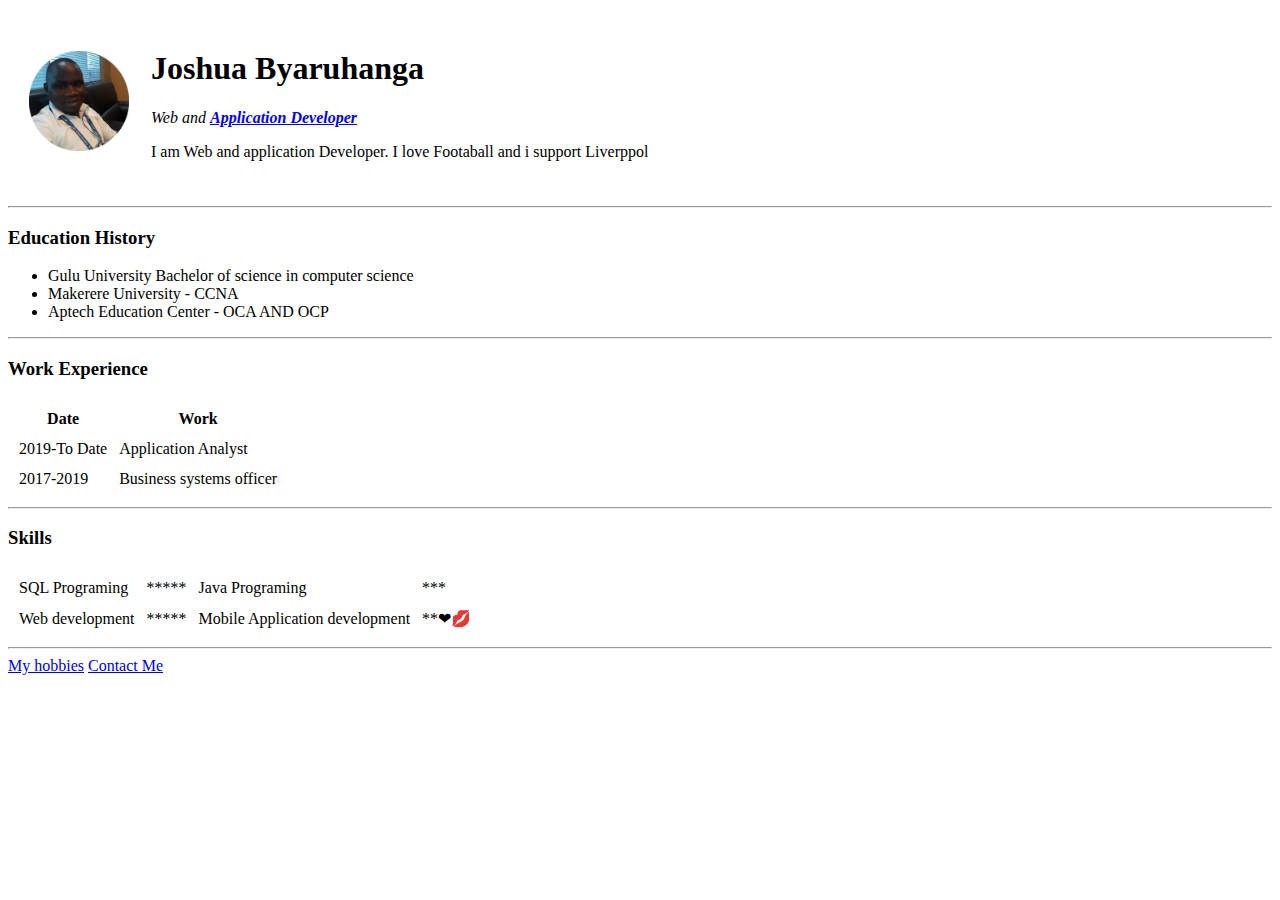
==== index.html @ fdba05da "add initial cv website files" ====
<!DOCTYPE html>
<html lang="en" dir="ltr">

<head>
  <meta charset="utf-8">
  <title>Joshua's Personal Site</title>
</head>

<body>
  <table cellspacing="20">
    <tr>
      <td><img src="images\jb.png" alt="Joshua Profile picture" height="100" width="100"></td>
      <td>
        <h1>Joshua Byaruhanga</h1>
        <p> <em>Web and <strong><a href="https://www.appbrewery.co/p/web-development-course-resources/">Application Developer</a></strong></em></p>
        <p>I am Web and application Developer. I love Footaball and i support Liverppol</p>
      </td>
    </tr>
  </table>
  <hr>
  <h3>Education History</h3>
  <ul>
    <li>Gulu University Bachelor of science in computer science</li>
    <li>Makerere University - CCNA</li>
    <li>Aptech Education Center - OCA AND OCP</li>
  </ul>
  <hr>
  <h3>Work Experience</h3>

  <table cellspacing="10">
    <thead>
      <tr>
        <th>Date</th>
        <th>Work</th>
      </tr>
    </thead>
    <tbody>

    </tbody>
    <tfoot>

    </tfoot>
    <tr>
      <td>2019-To Date</td>
      <td>Application Analyst</td>
    </tr>
    <tr>
      <td>2017-2019</td>
      <td>Business systems officer</td>
    </tr>
  </table>
  <hr>
  <h3>Skills</h3>
  <table cellspacing="10">
    <tr>
      <td>SQL Programing</td>
      <td>*****</td>
      <td>Java Programing</td>
      <td>***</td>
    </tr>
    <tr>
      <td>Web development</td>
      <td>*****</td>
      <td>Mobile Application development</td>
      <td>**❤💋</td>
    </tr>
  </table>
  <hr>
  <a href="hobbies.html">My hobbies</a>
  <a href="contact-me.html">Contact Me</a>

</body>

</html>
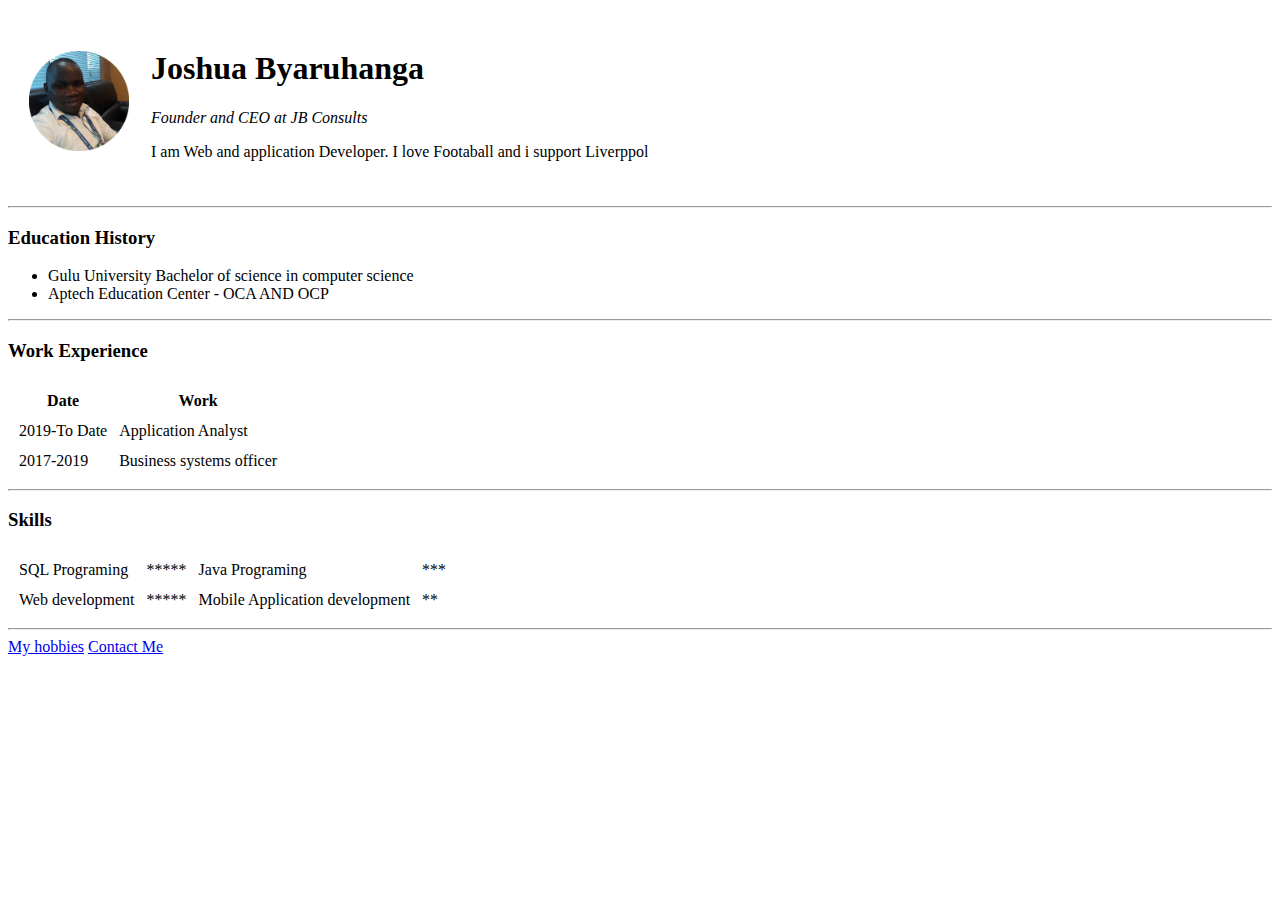
==== commit 04fd16aa: "Update" ====
--- a/index.html
+++ b/index.html
@@ -12,7 +12,7 @@
       <td><img src="images\jb.png" alt="Joshua Profile picture" height="100" width="100"></td>
       <td>
         <h1>Joshua Byaruhanga</h1>
-        <p> <em>Web and <strong><a href="https://www.appbrewery.co/p/web-development-course-resources/">Application Developer</a></strong></em></p>
+        <p> <em>Founder and CEO at JB Consults</em></p>
         <p>I am Web and application Developer. I love Footaball and i support Liverppol</p>
       </td>
     </tr>
@@ -21,7 +21,6 @@
   <h3>Education History</h3>
   <ul>
     <li>Gulu University Bachelor of science in computer science</li>
-    <li>Makerere University - CCNA</li>
     <li>Aptech Education Center - OCA AND OCP</li>
   </ul>
   <hr>
@@ -62,7 +61,7 @@
       <td>Web development</td>
       <td>*****</td>
       <td>Mobile Application development</td>
-      <td>**❤💋</td>
+      <td>**</td>
     </tr>
   </table>
   <hr>
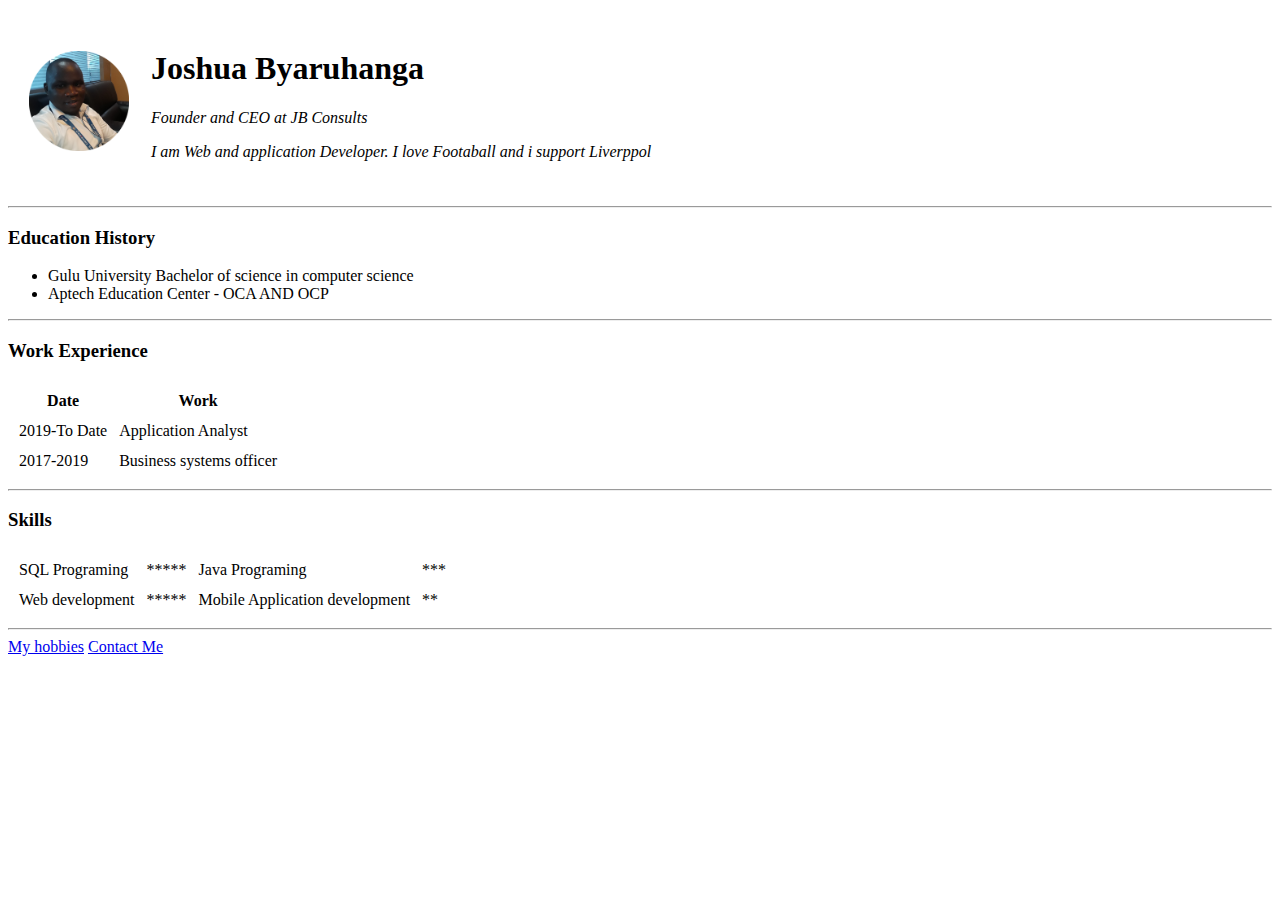
==== commit 3ba07f16: "update" ====
--- a/index.html
+++ b/index.html
@@ -13,7 +13,7 @@
       <td>
         <h1>Joshua Byaruhanga</h1>
         <p> <em>Founder and CEO at JB Consults</em></p>
-        <p>I am Web and application Developer. I love Footaball and i support Liverppol</p>
+        <p> <em>I am Web and application Developer. I love Footaball and i support Liverppol</em></p>
       </td>
     </tr>
   </table>
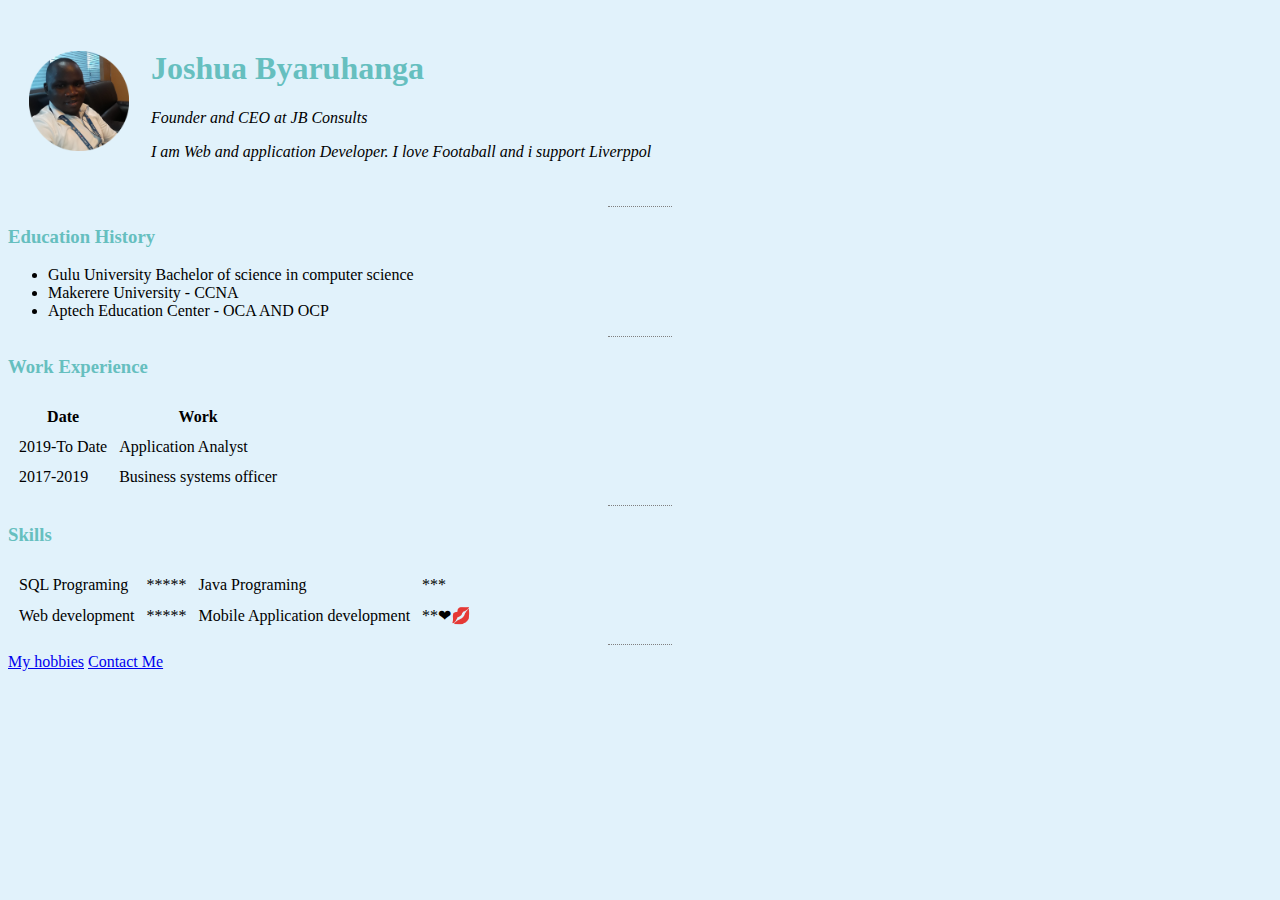
==== commit 0c5405ed: "adding files" ====
--- a/index.html
+++ b/index.html
@@ -4,16 +4,18 @@
 <head>
   <meta charset="utf-8">
   <title>Joshua's Personal Site</title>
+  <link rel="stylesheet" href="css/styles.css">
 </head>
 
 <body>
   <table cellspacing="20">
     <tr>
-      <td><img src="images\jb.png" alt="Joshua Profile picture" height="100" width="100"></td>
+
+        <td><img src="images\jb.png" alt="Joshua Profile picture" ></td>
       <td>
         <h1>Joshua Byaruhanga</h1>
         <p> <em>Founder and CEO at JB Consults</em></p>
-        <p> <em>I am Web and application Developer. I love Footaball and i support Liverppol</em></p>
+          <p> <em>I am Web and application Developer. I love Footaball and i support Liverppol</em></p>
       </td>
     </tr>
   </table>
@@ -21,6 +23,7 @@
   <h3>Education History</h3>
   <ul>
     <li>Gulu University Bachelor of science in computer science</li>
+    <li>Makerere University - CCNA</li>
     <li>Aptech Education Center - OCA AND OCP</li>
   </ul>
   <hr>
@@ -61,7 +64,7 @@
       <td>Web development</td>
       <td>*****</td>
       <td>Mobile Application development</td>
-      <td>**</td>
+      <td>**❤💋</td>
     </tr>
   </table>
   <hr>
--- a/css/styles.css
+++ b/css/styles.css
@@ -0,0 +1,22 @@
+body{
+  background-color: #E1F2FB;
+}
+hr{
+  border-style:none;
+  border-top-style:dotted;
+  border-color:grey;
+  border-width:1px;
+  width:5%;
+}
+
+h1{
+  color: #66BFBF
+}
+h3{
+  color: #66BFBF
+
+}
+img{
+  height: 100px;
+  width: 100px;
+}
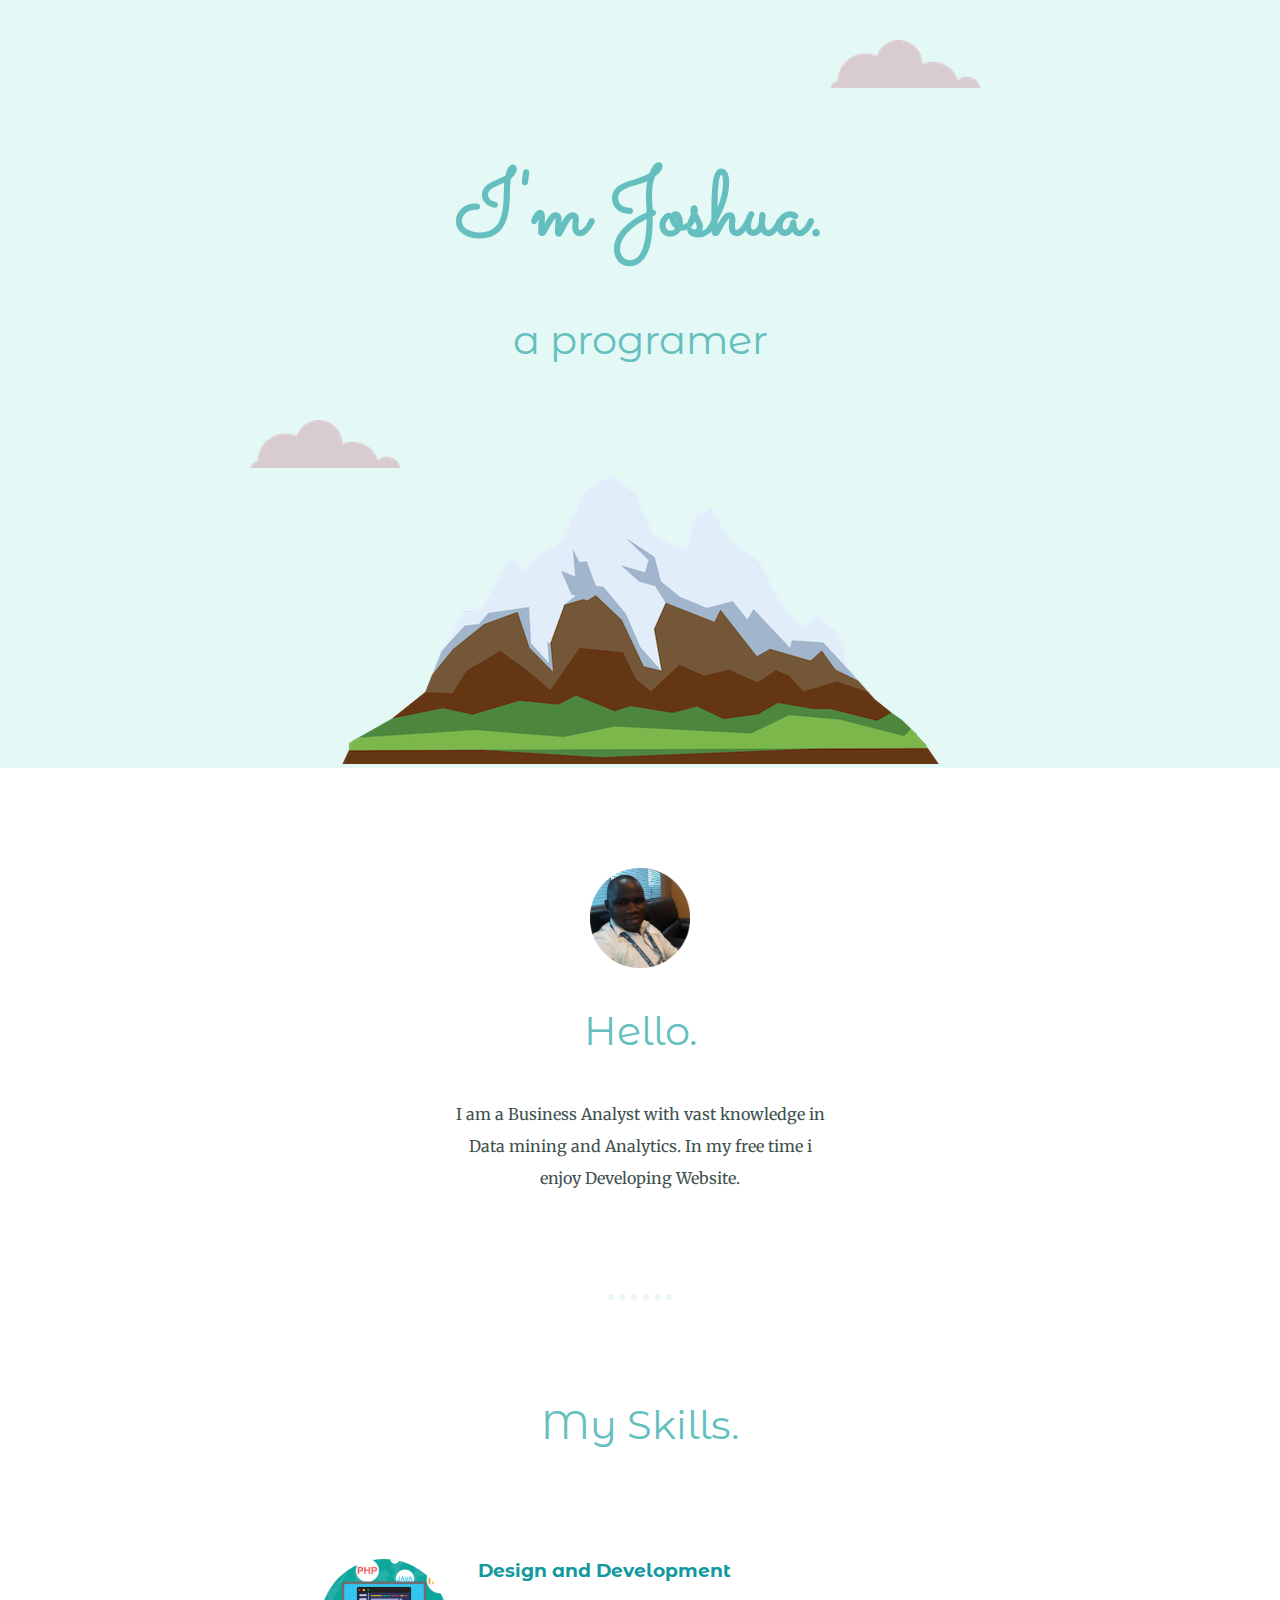
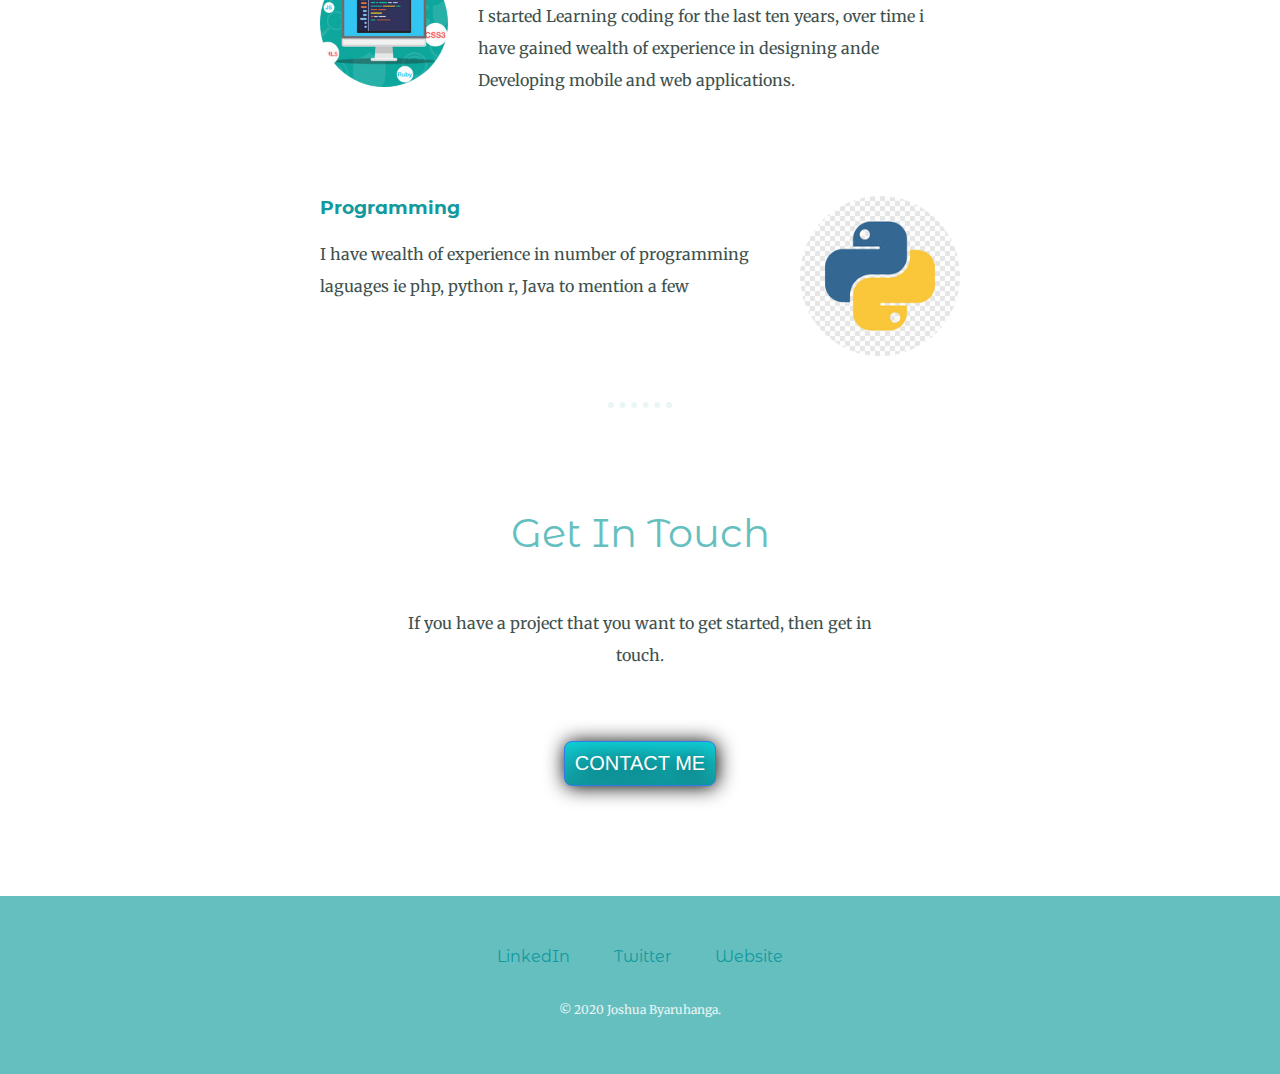
==== commit 099de48a: "update" ====
--- a/index.html
+++ b/index.html
@@ -3,73 +3,57 @@
 
 <head>
   <meta charset="utf-8">
-  <title>Joshua's Personal Site</title>
+  <title>Joshua Byaruhanga</title>
   <link rel="stylesheet" href="css/styles.css">
+  <link rel="icon" href="favicon.ico">
+  <link href="https://fonts.googleapis.com/css?family=Merriweather:300,400|Montserrat+Alternates|Sacramento&display=swap" rel="stylesheet">
+
 </head>
 
 <body>
-  <table cellspacing="20">
-    <tr>
+  <div class="top-container">
+    <img class="top-cloud" src="images/cloud.png" alt="cloud-img">
+    <h1>I'm Joshua.</h1>
+    <h2>a programer</h2>
+    <img class="bottom-cloud" src="images/cloud.png" alt="cloud-img">
+    <img src="images/mountain.png" alt="mountain-img">
 
-        <td><img src="images\jb.png" alt="Joshua Profile picture" ></td>
-      <td>
-        <h1>Joshua Byaruhanga</h1>
-        <p> <em>Founder and CEO at JB Consults</em></p>
-          <p> <em>I am Web and application Developer. I love Footaball and i support Liverppol</em></p>
-      </td>
-    </tr>
-  </table>
-  <hr>
-  <h3>Education History</h3>
-  <ul>
-    <li>Gulu University Bachelor of science in computer science</li>
-    <li>Makerere University - CCNA</li>
-    <li>Aptech Education Center - OCA AND OCP</li>
-  </ul>
-  <hr>
-  <h3>Work Experience</h3>
+  </div>
+  <div class="middle-container">
+    <div class="profile">
+      <img class="jos" src="images\jb.png" alt="Joshua Byaruhanga">
+      <h2>Hello.</h2>
+      <p class="intro">I am a Business Analyst with vast knowledge in Data mining and Analytics. In my free time i enjoy Developing Website.</p>
+    </div>
+    <hr>
+    <div class="skills">
+      <h2>My Skills.</h2>
+      <div class="skill-row">
+        <img class="web-de" src="images\web.png" alt="web">
+        <h3>Design and Development</h3>
+        <p>I started Learning coding for the last ten years, over time i have gained wealth of experience in designing ande Developing mobile and web applications.</p>
+      </div>
+      <div class="skill-row">
+        <img class="python" src="images\py.png" alt="">
+        <h3>Programming</h3>
+        <p>I have wealth of experience in number of programming laguages ie php, python r, Java to mention a few </p>
+      </div>
+    </div>
+    <hr>
+    <div class="contact-me">
+      <h2>Get In Touch</h2>
+      <p class="contact-message">If you have a project that you want to get started,  then get in touch.</p>
+      <a class="btn" href="mailto:bjoshua1983@email.com">CONTACT ME</a>
+    </div>
+  </div>
 
-  <table cellspacing="10">
-    <thead>
-      <tr>
-        <th>Date</th>
-        <th>Work</th>
-      </tr>
-    </thead>
-    <tbody>
 
-    </tbody>
-    <tfoot>
-
-    </tfoot>
-    <tr>
-      <td>2019-To Date</td>
-      <td>Application Analyst</td>
-    </tr>
-    <tr>
-      <td>2017-2019</td>
-      <td>Business systems officer</td>
-    </tr>
-  </table>
-  <hr>
-  <h3>Skills</h3>
-  <table cellspacing="10">
-    <tr>
-      <td>SQL Programing</td>
-      <td>*****</td>
-      <td>Java Programing</td>
-      <td>***</td>
-    </tr>
-    <tr>
-      <td>Web development</td>
-      <td>*****</td>
-      <td>Mobile Application development</td>
-      <td>**❤💋</td>
-    </tr>
-  </table>
-  <hr>
-  <a href="hobbies.html">My hobbies</a>
-  <a href="contact-me.html">Contact Me</a>
+  <div class="bottom-container">
+    <a class="footer-link" href="https://www.linkedin.com/">LinkedIn</a>
+    <a class="footer-link" href="https://twitter.com/">Twitter</a>
+    <a class="footer-link" href="https://www.appbrewery.co/">Website</a>
+    <p class="cp">© 2020 Joshua Byaruhanga.</p>
+  </div>
 
 </body>
 
--- a/css/styles.css
+++ b/css/styles.css
@@ -1,22 +1,154 @@
-body{
-  background-color: #E1F2FB;
-}
-hr{
-  border-style:none;
-  border-top-style:dotted;
-  border-color:grey;
-  border-width:1px;
-  width:5%;
+body {
+  color: #40514E;
+  margin: 0;
+  text-align: center;
+  font-family: 'Merriweather', serif;
 }
 
-h1{
-  color: #66BFBF
+h1 {
+  color: #66BFBF;
+  font-size: 5.65rem;
+  margin: 50px auto 0 auto;
+  font-family: 'Sacramento', cursive;
 }
-h3{
-  color: #66BFBF
 
+h2 {
+  color: #66BFBF;
+  font-family: 'Montserrat Alternates', sans-serif;
+  font-size: 2.5rem;
+  font-weight: normal;
+  padding-bottom: 10px;
 }
-img{
+
+h3 {
+  color: #11999E;
+  font-family: 'Montserrat Alternates', sans-serif;
+}
+
+p {
+  line-height: 2;
+}
+
+hr {
+  border: dotted #EAF6F6 6px;
+  border-bottom: none;
+  width: 4%;
+  margin: 100px auto;
+}
+
+a {
+  color: #11999E;
+  font-family: 'Montserrat Alternates', sans-serif;
+  margin: 10px 20px;
+  text-decoration: none;
+}
+
+a:hover {
+  color: #EAF6F6;
+}
+
+.top-container {
+  background-color: #E4F9F5;
+  position: relative;
+  padding-top: 100px;
+}
+
+.middle-container {
+  margin: 100px 0;
+}
+
+.bottom-container {
+  background-color: #66BFBF;
+  padding: 50px 0 20px;
+}
+
+.skill-row {
+  width: 50%;
+  margin: 100px auto 100px auto;
+  text-align: left;
+}
+
+.bottom-cloud {
+  position: absolute;
+  left: 250px;
+  bottom: 300px;
+}
+
+.top-cloud {
+  position: absolute;
+  right: 300px;
+  top: 40px;
+}
+
+.contact-message {
+  width: 40%;
+  margin: 40px auto 60px;
+}
+
+.cp {
+  color: #EAF6F6;
+  font-size: 0.75rem;
+  padding: 20px 0;
+}
+
+.jos {
   height: 100px;
   width: 100px;
 }
+
+.web-de {
+  width: 20%;
+  float: left;
+  margin-right: 30px;
+}
+
+.python {
+  width: 25%;
+  float: right;
+  margin-left: 30px;
+}
+
+.intro {
+  width: 30%;
+  margin: auto;
+}
+
+.btn {
+  background: #11CDD4;
+  background-image: -webkit-linear-gradient(top, #11CDD4, #11999E);
+  background-image: -moz-linear-gradient(top, #11CDD4, #11999E);
+  background-image: -ms-linear-gradient(top, #11CDD4, #11999E);
+  background-image: -o-linear-gradient(top, #11CDD4, #11999E);
+  background-image: linear-gradient(to bottom, #11CDD4, #11999E);
+  -webkit-border-radius: 8px;
+  -moz-border-radius: 8px;
+  border-radius: 8px;
+  color: #FFFFFF;
+  font-family:  sans-serif;
+  font-size: 20px;
+  font-weight: 100;
+  padding: 10px;
+  box-shadow: 1px 1px 20px 0px #000000;
+  -webkit-box-shadow: 1px 1px 20px 0px #000000;
+  -moz-box-shadow: 1px 1px 20px 0px #000000;
+  text-shadow: 1px 1px 20px #000000;
+  border: solid #337FED 1px;
+  text-decoration: none;
+  display: inline-block;
+  cursor: pointer;
+  text-align: center;
+}
+
+.btn:hover {
+  border: solid #337FED 1px;
+  background: #30E3CB;
+  background-image: -webkit-linear-gradient(top, #30E3CB, #2BC4AD);
+  background-image: -moz-linear-gradient(top, #30E3CB, #2BC4AD);
+  background-image: -ms-linear-gradient(top, #30E3CB, #2BC4AD);
+  background-image: -o-linear-gradient(top, #30E3CB, #2BC4AD);
+  background-image: linear-gradient(to bottom, #30E3CB, #2BC4AD);
+  -webkit-border-radius: 20px;
+  -moz-border-radius: 20px;
+  border-radius: 20px;
+  text-decoration: none;
+}
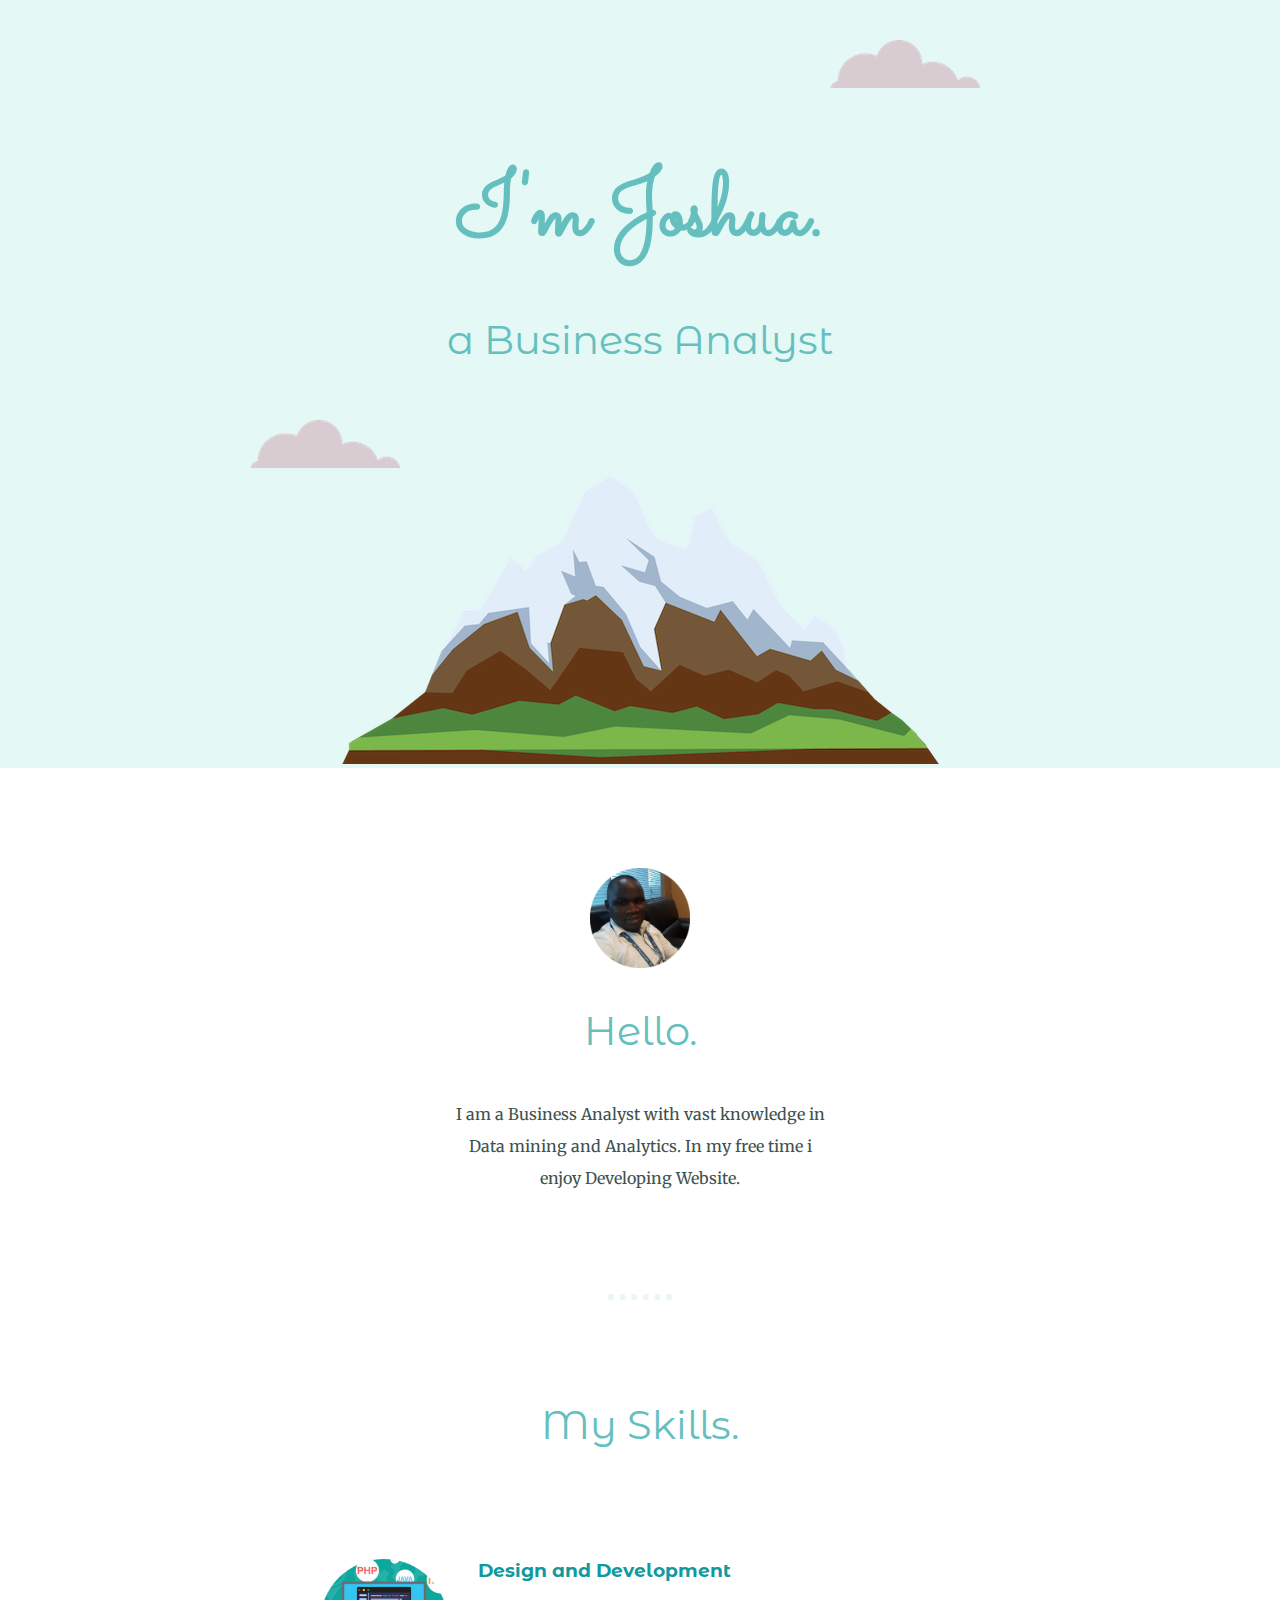
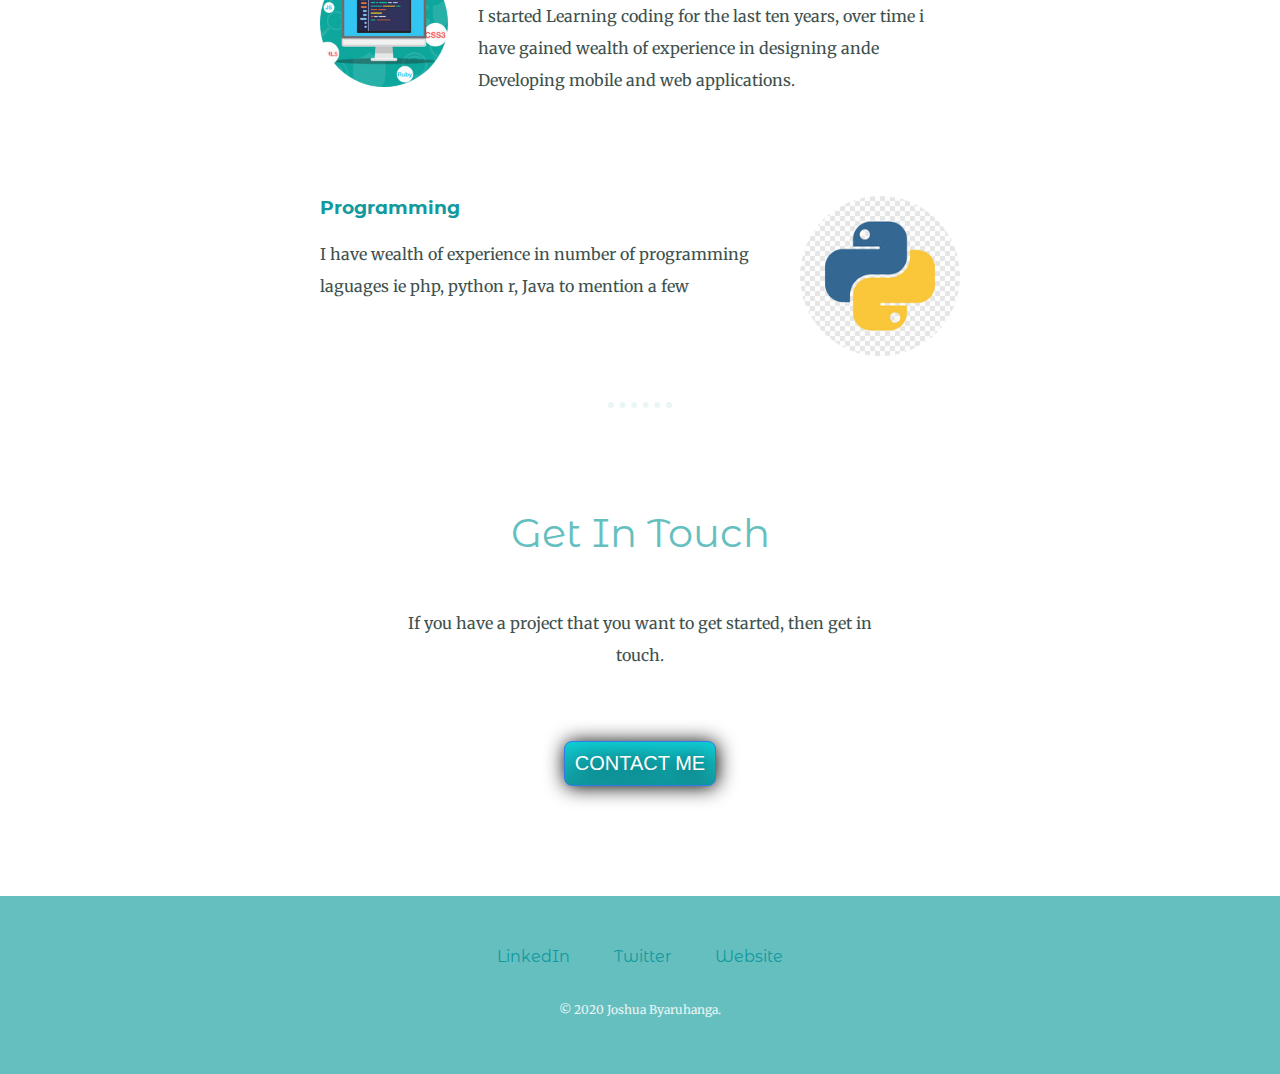
==== commit 2e41afa9: "Update index.html" ====
--- a/index.html
+++ b/index.html
@@ -14,7 +14,7 @@
   <div class="top-container">
     <img class="top-cloud" src="images/cloud.png" alt="cloud-img">
     <h1>I'm Joshua.</h1>
-    <h2>a programer</h2>
+    <h2>a Business Analyst</h2>
     <img class="bottom-cloud" src="images/cloud.png" alt="cloud-img">
     <img src="images/mountain.png" alt="mountain-img">
 
